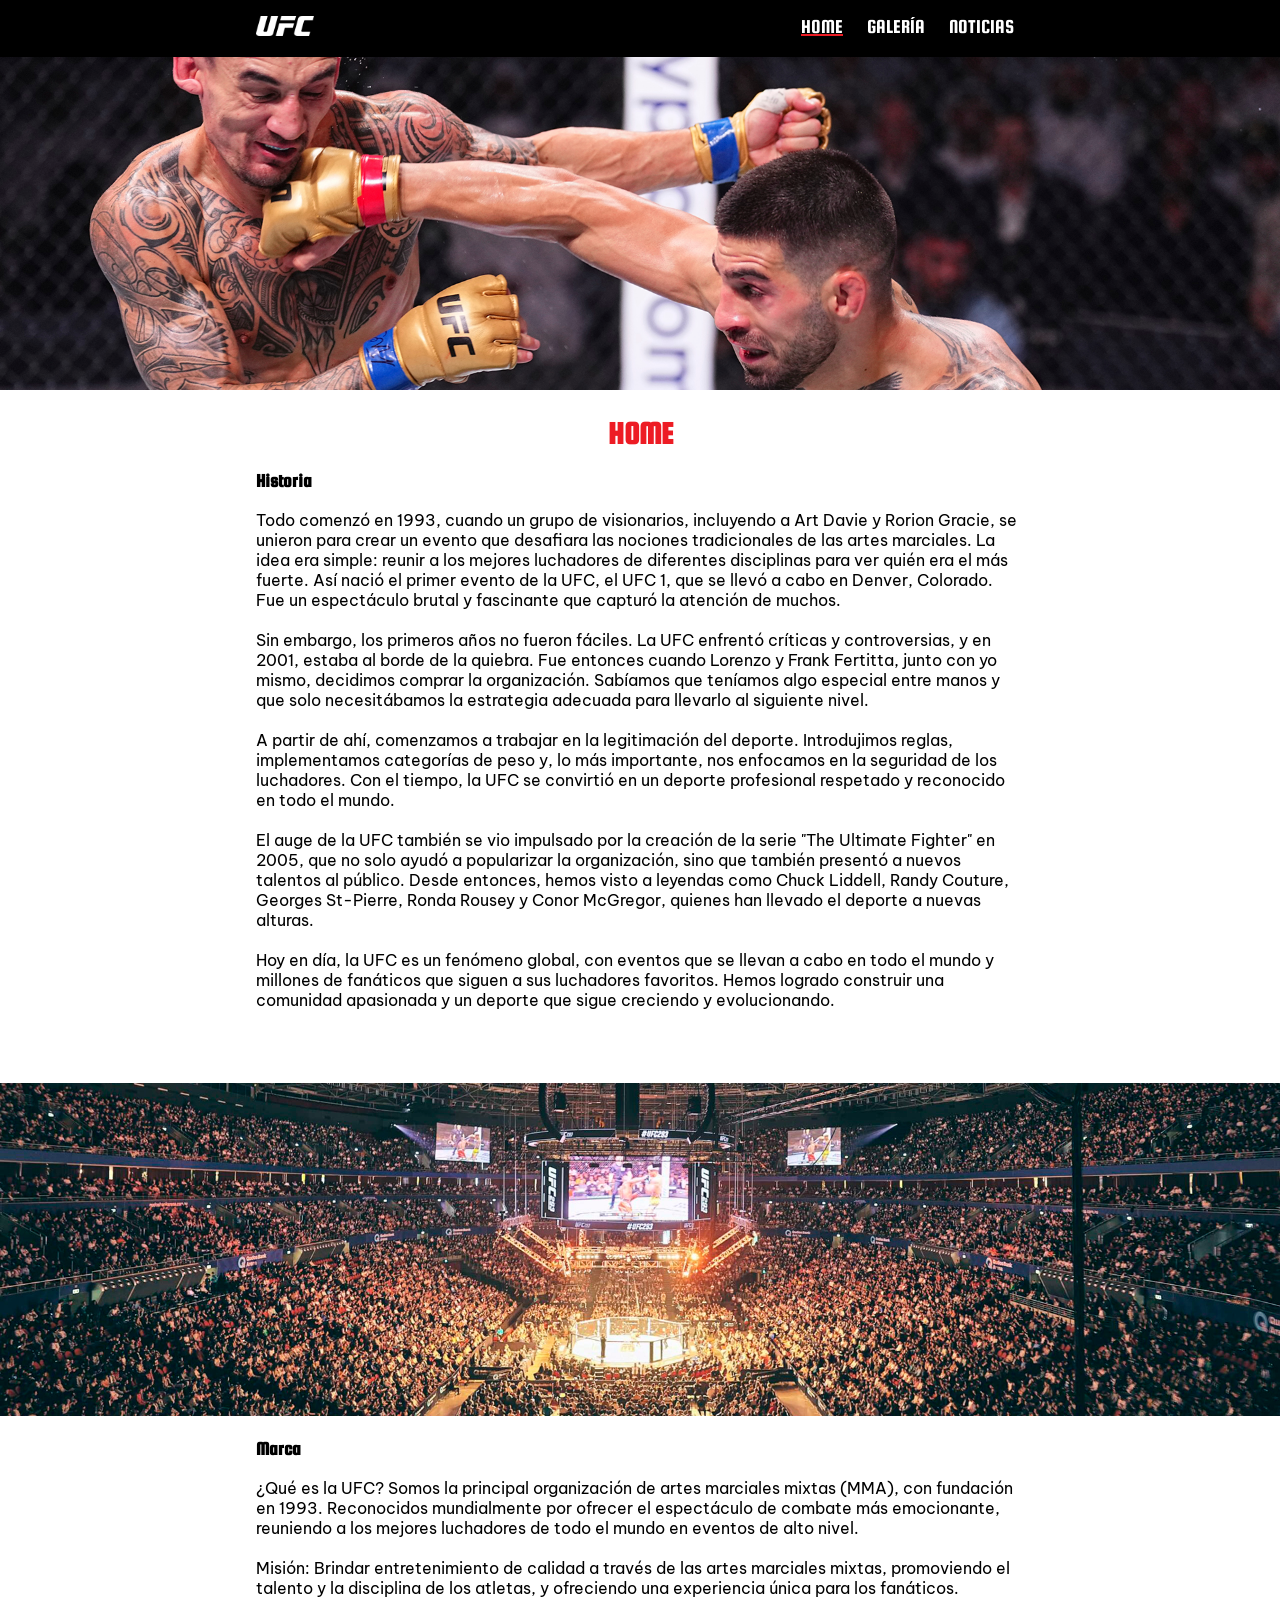
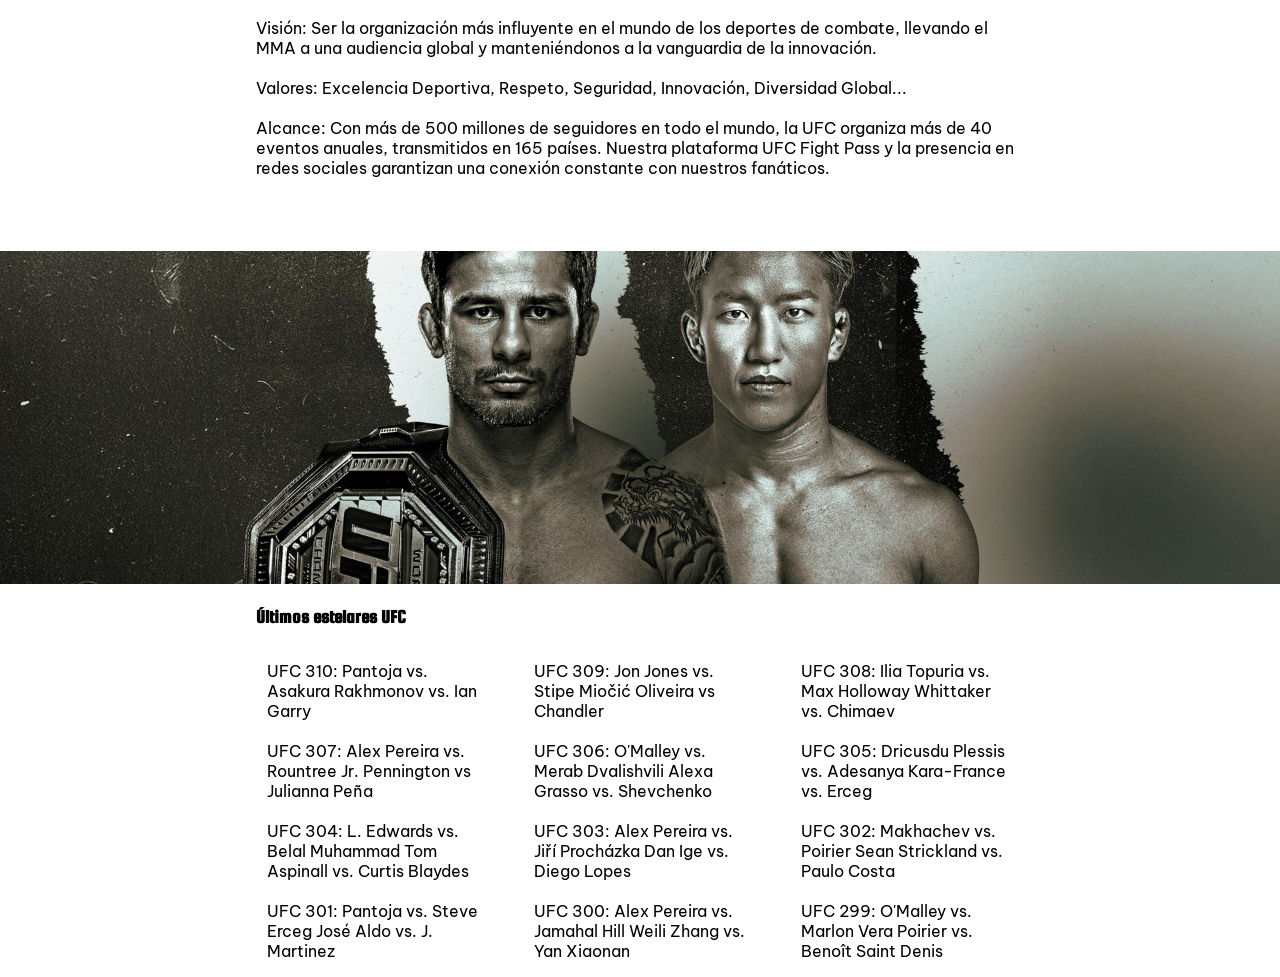
==== index.html @ be305bf8 "Add files via upload" ====
<!DOCTYPE html>
<head>
    <meta charset="utf-8">
    <meta name="author" content="Alejandro Torres">
    <meta name="description" content="La Casa del Ultimate Fighting Championship.">
    <title>The Ultimate Fighting Championship</title>
    <link rel="icon" href="Imagenes/favicon.png">
    <link rel="stylesheet" href="HojaCSS.css">
    <style>
        nav{
            background-color: black;
            color: white;
            position: fixed;
                top: 0;
                left: 0;
                right: 0;
        }
        ul{
            margin-left: 20%;
            margin-right: 20%;
            display: flex;
            justify-content: space-between;
        }
        li{
            display: inline-block;
            padding-left: 10px;
            padding-right: 10px;
            font-size: 15pt;
        }
        u{
            text-decoration-color: #ED1C24;
        }
        @font-face {
            font-family: 'titulos';
            src: url(SquadaOne-Regular.ttf);
        }
        @font-face {
            font-family: 'texto';
            src: url(BeVietnamPro-Regular.ttf);
        }
        h1{
            font-family: 'titulos';
        }
        h3{
            font-family: 'titulos';
        }
        p{
            font-family: 'texto';
        }
    </style>
</head>
    
<header>
    <nav>
        <ul style="padding: 0px;">
            <div>
                <li style="padding: 0px;"><img src="Imagenes/ufc-logo-blanco.png"; style="height: 20px;"></li>
            </div>
            <div>
                <a><li style="font-family: 'titulos';"><u>HOME</u></li></a>
                <a><li style="font-family: 'titulos';">GALERÍA</li></a>
                <a><li style="font-family: 'titulos';">NOTICIAS</li></a>
            </div>
        </ul>
    </nav>
</header>

<body style="margin: 0px;">
    <div style="position: static; right: 0px; top: 57px; right: 0px;">
        <img src="Imagenes/Home1.png" alt="Ilia Topuria dando un overhand a Max Holloway" style="width: 100%; margin-top: 57px;">
    </div>
    <div style="color: #ED1C24; text-align: center;">
        <h1>HOME</h1>
    </div>
    <div style="margin-left: 20%; margin-right: 20%;">
        <h3>Historia</h3>
        <p>Todo comenzó en 1993, cuando un grupo de visionarios, incluyendo a Art Davie y Rorion Gracie, se unieron para crear un evento que desafiara las nociones tradicionales de las artes marciales. La idea era simple: reunir a los mejores luchadores de diferentes disciplinas para ver quién era el más fuerte. Así nació el primer evento de la UFC, el UFC 1, que se llevó a cabo en Denver, Colorado. Fue un espectáculo brutal y fascinante que capturó la atención de muchos.
            <br> <br>
            Sin embargo, los primeros años no fueron fáciles. La UFC enfrentó críticas y controversias, y en 2001, estaba al borde de la quiebra. Fue entonces cuando Lorenzo y Frank Fertitta, junto con yo mismo, decidimos comprar la organización. Sabíamos que teníamos algo especial entre manos y que solo necesitábamos la estrategia adecuada para llevarlo al siguiente nivel.
            <br> <br>
            A partir de ahí, comenzamos a trabajar en la legitimación del deporte. Introdujimos reglas, implementamos categorías de peso y, lo más importante, nos enfocamos en la seguridad de los luchadores. Con el tiempo, la UFC se convirtió en un deporte profesional respetado y reconocido en todo el mundo.
            <br> <br>
            El auge de la UFC también se vio impulsado por la creación de la serie "The Ultimate Fighter" en 2005, que no solo ayudó a popularizar la organización, sino que también presentó a nuevos talentos al público. Desde entonces, hemos visto a leyendas como Chuck Liddell, Randy Couture, Georges St-Pierre, Ronda Rousey y Conor McGregor, quienes han llevado el deporte a nuevas alturas.
            <br> <br>
            Hoy en día, la UFC es un fenómeno global, con eventos que se llevan a cabo en todo el mundo y millones de fanáticos que siguen a sus luchadores favoritos. Hemos logrado construir una comunidad apasionada y un deporte que sigue creciendo y evolucionando.
        </p>
    </div>
    <div style="position: static; right: 0px; top: 57px; right: 0px;">
        <img src="Imagenes/Home2.png" alt="UFC fight night" style="width: 100%; margin-top: 57px;">
    </div>
    <div style="margin-left: 20%; margin-right: 20%;">
        <h3>Marca</h3>
        <p>¿Qué es la UFC?
            Somos la principal organización de artes marciales mixtas (MMA), con fundación en 1993. Reconocidos mundialmente por ofrecer el espectáculo de combate más emocionante, reuniendo a los mejores luchadores de todo el mundo en eventos de alto nivel.
            <br> <br>
            Misión: 
            Brindar entretenimiento de calidad a través de las artes marciales mixtas, promoviendo el talento y la disciplina de los atletas, y ofreciendo una experiencia única para los fanáticos.
            <br> <br>
            Visión:  
            Ser la organización más influyente en el mundo de los deportes de combate, llevando el MMA a una audiencia global y manteniéndonos a la vanguardia de la innovación.
            <br> <br>
            Valores:  
            Excelencia Deportiva, Respeto, Seguridad, Innovación, Diversidad Global...
            <br> <br>
            Alcance:
            Con más de 500 millones de seguidores en todo el mundo, la UFC organiza más de 40 eventos anuales, transmitidos en 165 países. Nuestra plataforma UFC Fight Pass y la presencia en redes sociales garantizan una conexión constante con nuestros fanáticos.
        </p>
    </div>
    <div style="position: static; right: 0px; top: 57px; right: 0px;">
        <img src="Imagenes/Home3.png" alt="UFC 310" style="width: 100%; margin-top: 57px;">
    </div>
    <div style="margin-left: 20%; margin-right: 20%;">
    <h3>Últimos estelares UFC</h3>
    </div>
    <div style="display: grid; grid-template-columns: 1fr 1fr 1fr 1fr 1fr; gap: 55px;">
        <div></div>
        <div>
            <p>UFC 310:
                Pantoja vs. Asakura
                Rakhmonov vs. Ian Garry
                <br> <br>
                UFC 307:
                Alex Pereira vs. Rountree Jr.
                Pennington vs Julianna Peña
                <br> <br>
                UFC 304:
                L. Edwards vs. Belal Muhammad
                Tom Aspinall vs. Curtis Blaydes
                <br> <br>
                UFC 301:
                Pantoja vs. Steve Erceg
                José Aldo vs. J. Martinez
            </p>
        </div>
        <div>
            <p>UFC 309:
                Jon Jones vs. Stipe Miočić
                Oliveira vs Chandler
                <br> <br>
                UFC 306:
                O'Malley vs. Merab Dvalishvili
                Alexa Grasso vs. Shevchenko
                <br> <br>
                UFC 303:
                Alex Pereira vs. Jiří Procházka
                Dan Ige vs. Diego Lopes
                <br> <br>
                UFC 300:
                Alex Pereira vs. Jamahal Hill
                Weili Zhang vs. Yan Xiaonan
            </p>
        </div>
        <div>
            <p>UFC 308:
                Ilia Topuria vs. Max Holloway
                Whittaker vs. Chimaev
                <br> <br>
                UFC 305:
                Dricusdu Plessis vs. Adesanya
                Kara-France vs. Erceg
                <br> <br>
                UFC 302:
                Makhachev vs. Poirier
                Sean Strickland vs. Paulo Costa
                <br> <br>
                UFC 299:
                O'Malley vs. Marlon Vera
                Poirier vs. Benoît Saint Denis
            </p>
        </div>
    </div>
</body>

<footer>

</footer>
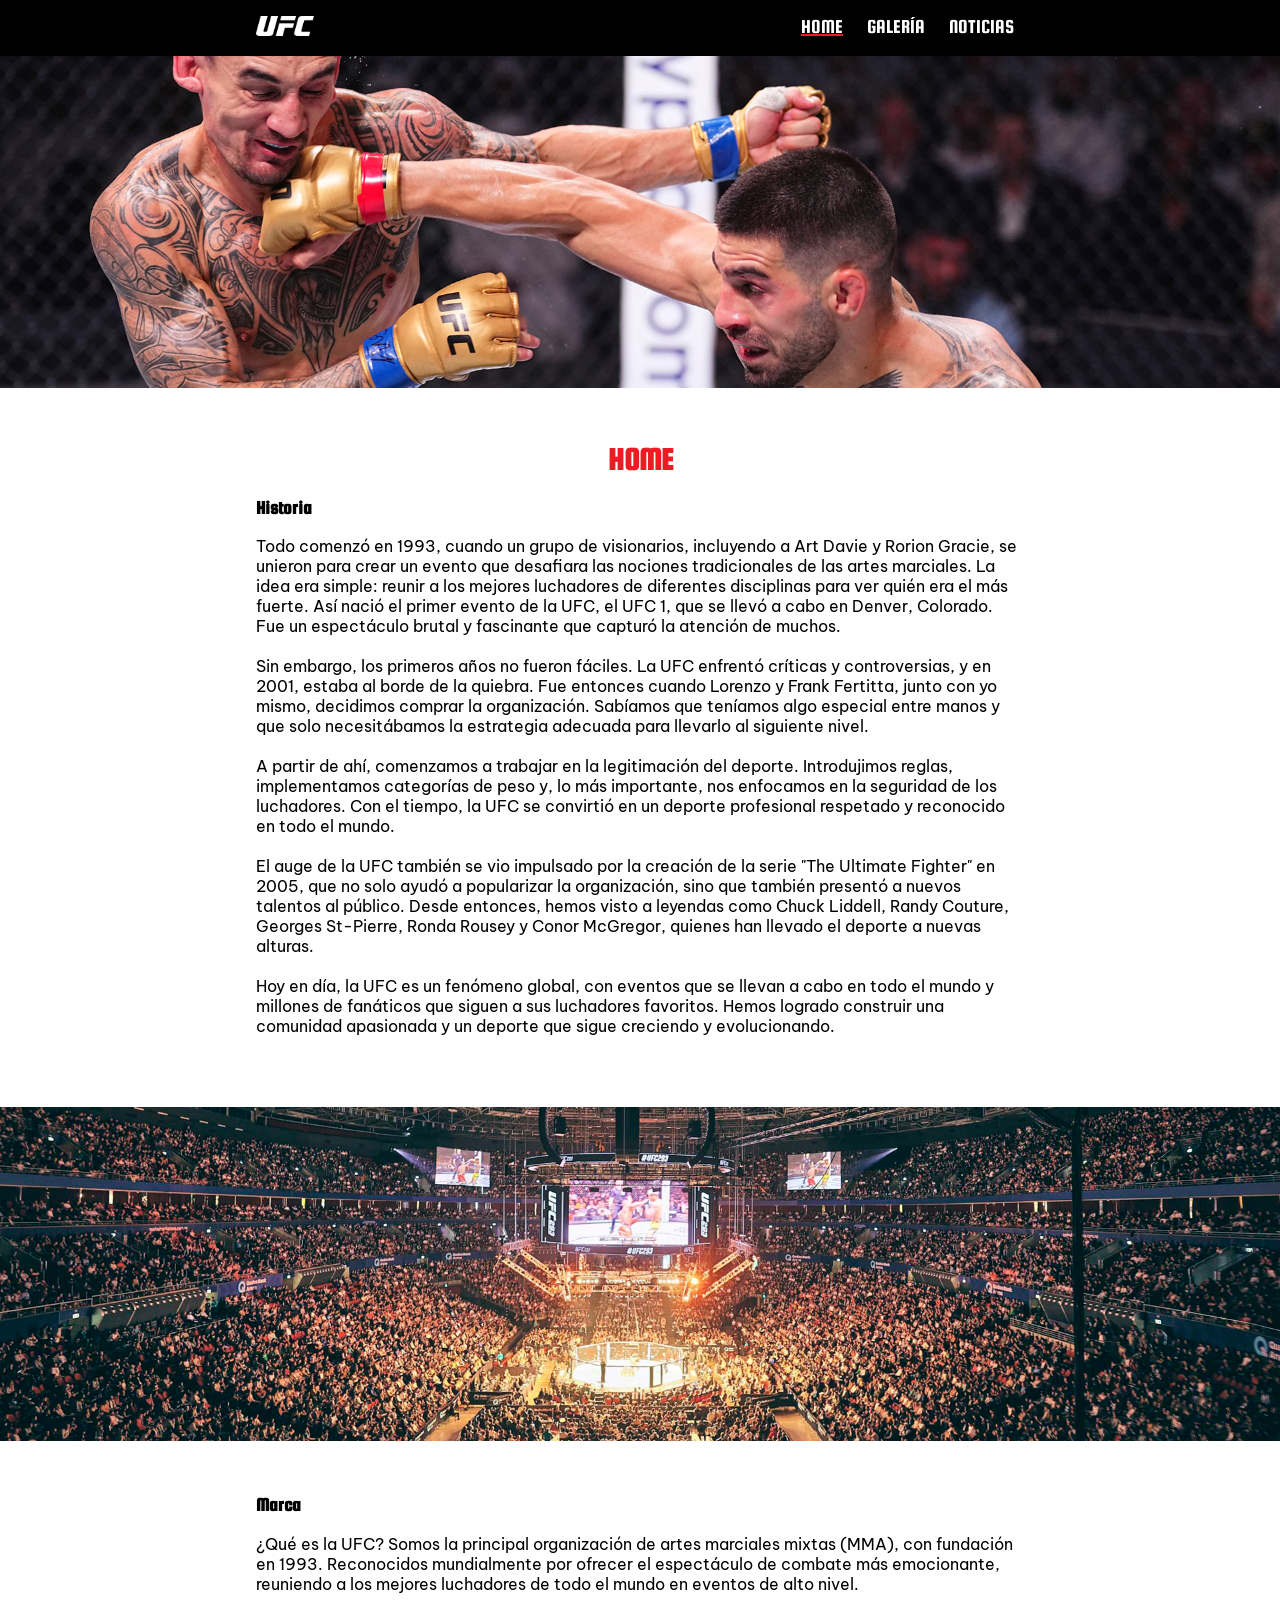
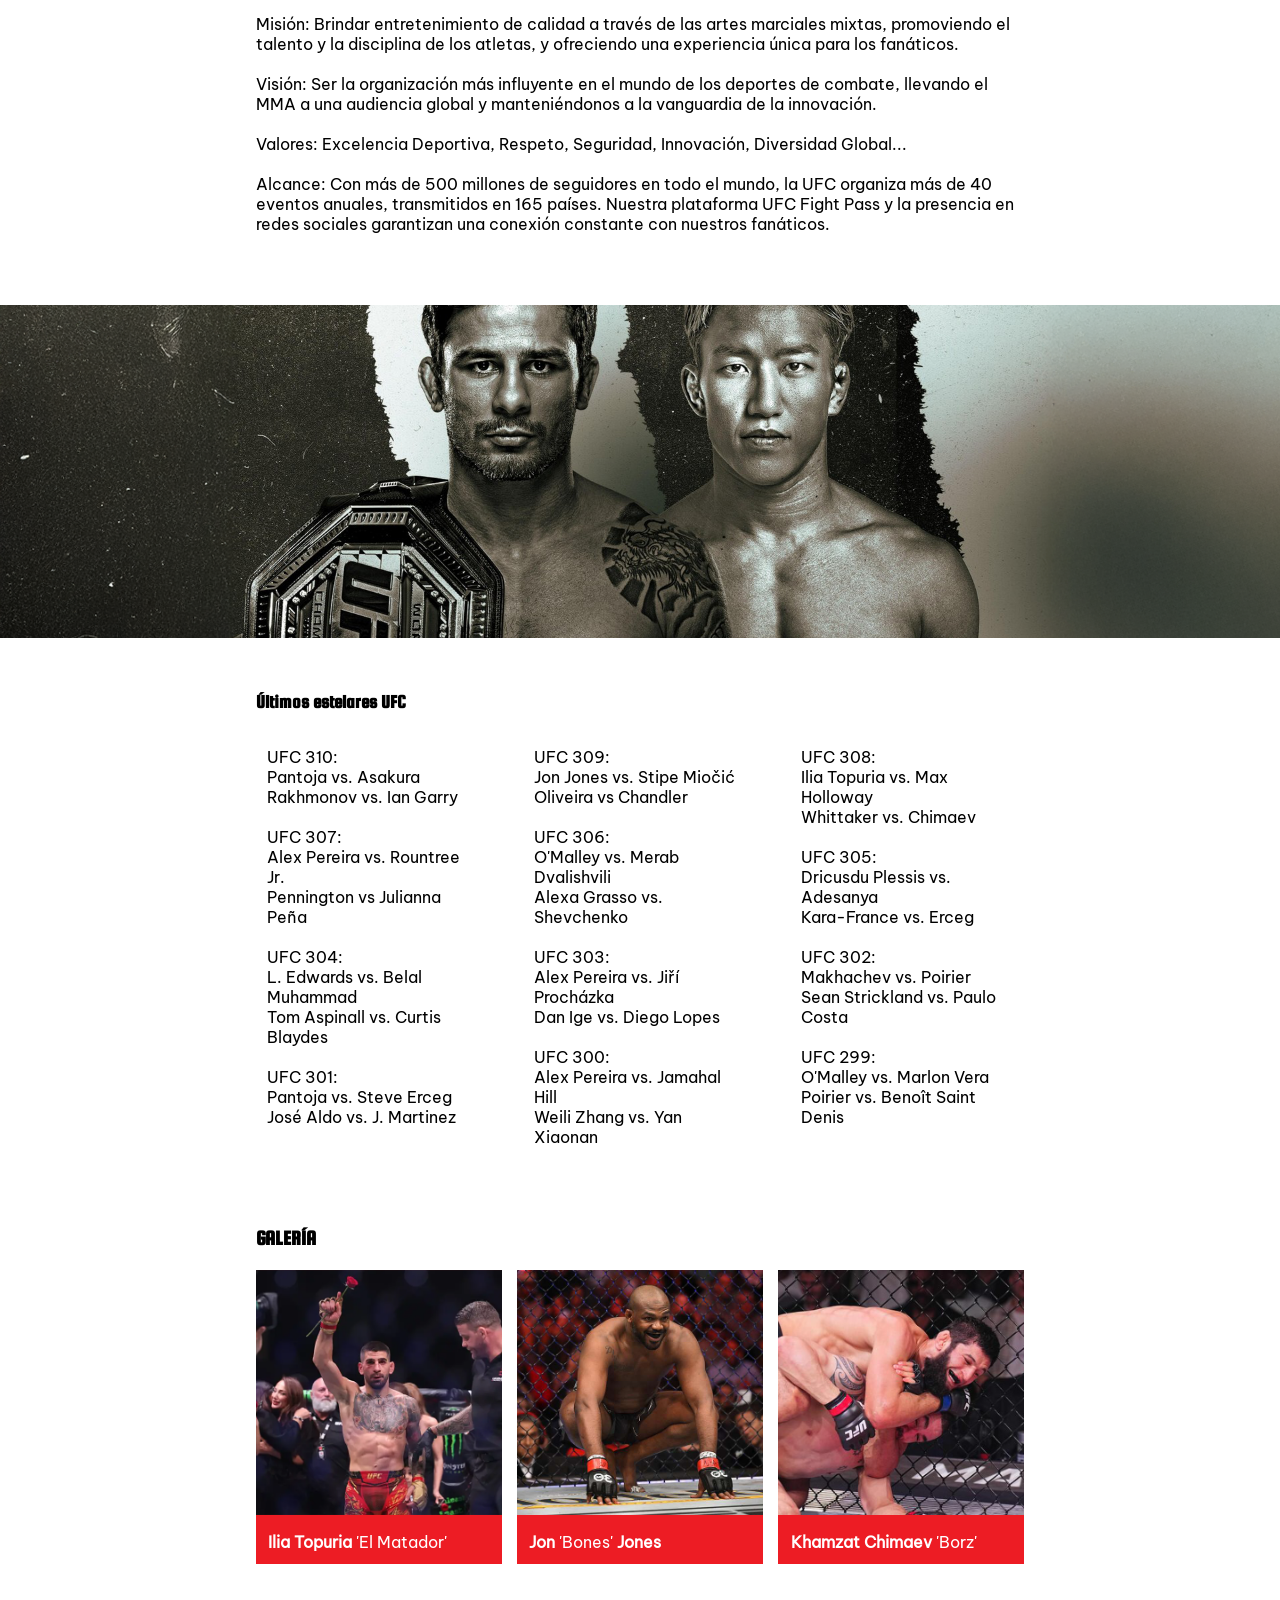
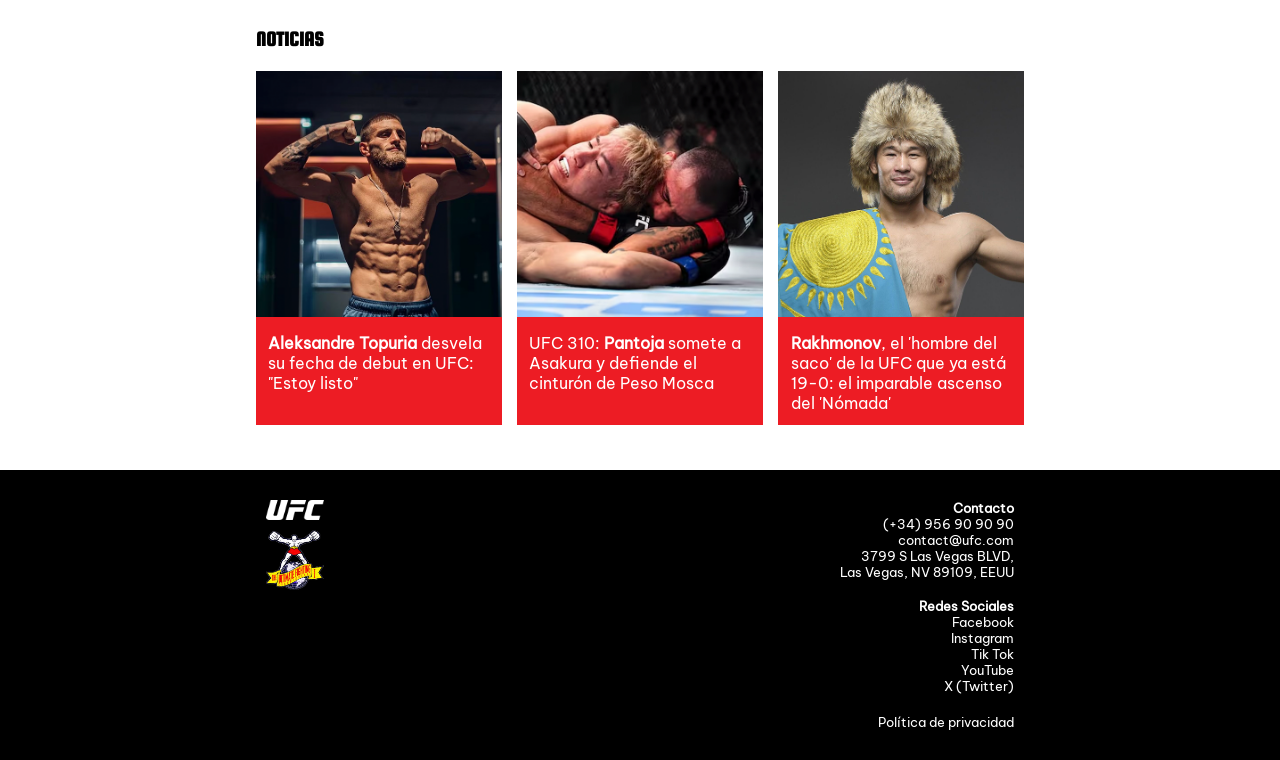
==== commit f56248d2: "Add files via upload" ====
--- a/index.html
+++ b/index.html
@@ -6,73 +6,31 @@
     <title>The Ultimate Fighting Championship</title>
     <link rel="icon" href="Imagenes/favicon.png">
     <link rel="stylesheet" href="HojaCSS.css">
-    <style>
-        nav{
-            background-color: black;
-            color: white;
-            position: fixed;
-                top: 0;
-                left: 0;
-                right: 0;
-        }
-        ul{
-            margin-left: 20%;
-            margin-right: 20%;
-            display: flex;
-            justify-content: space-between;
-        }
-        li{
-            display: inline-block;
-            padding-left: 10px;
-            padding-right: 10px;
-            font-size: 15pt;
-        }
-        u{
-            text-decoration-color: #ED1C24;
-        }
-        @font-face {
-            font-family: 'titulos';
-            src: url(SquadaOne-Regular.ttf);
-        }
-        @font-face {
-            font-family: 'texto';
-            src: url(BeVietnamPro-Regular.ttf);
-        }
-        h1{
-            font-family: 'titulos';
-        }
-        h3{
-            font-family: 'titulos';
-        }
-        p{
-            font-family: 'texto';
-        }
-    </style>
 </head>
     
 <header>
-    <nav>
-        <ul style="padding: 0px;">
-            <div>
-                <li style="padding: 0px;"><img src="Imagenes/ufc-logo-blanco.png"; style="height: 20px;"></li>
-            </div>
-            <div>
-                <a><li style="font-family: 'titulos';"><u>HOME</u></li></a>
-                <a><li style="font-family: 'titulos';">GALERÍA</li></a>
-                <a><li style="font-family: 'titulos';">NOTICIAS</li></a>
+    <nav class="nav1">
+        <ul class="ul1">
+            <div>
+                <li class="li1ufc"><img src="Imagenes/ufc-logo-blanco.png" class="imgmenu"></li>
+            </div>
+            <div>
+                <a rel="stylesheet" href="HOME.html"><li class="li1"><u>HOME</u></li></a>
+                <a rel="stylesheet" href="GALERIA.html"><li class="li1">GALERÍA</li></a>
+                <a rel="stylesheet" href="NOTICIAS.html"><li class="li1">NOTICIAS</li></a>
             </div>
         </ul>
     </nav>
 </header>
 
-<body style="margin: 0px;">
-    <div style="position: static; right: 0px; top: 57px; right: 0px;">
-        <img src="Imagenes/Home1.png" alt="Ilia Topuria dando un overhand a Max Holloway" style="width: 100%; margin-top: 57px;">
-    </div>
-    <div style="color: #ED1C24; text-align: center;">
+<body>
+    <div class="banner">
+        <img src="Imagenes/Home1.png" alt="Ilia Topuria dando un overhand a Max Holloway" class="b1">
+    </div>
+    <div class="home">
         <h1>HOME</h1>
     </div>
-    <div style="margin-left: 20%; margin-right: 20%;">
+    <div class="txt">
         <h3>Historia</h3>
         <p>Todo comenzó en 1993, cuando un grupo de visionarios, incluyendo a Art Davie y Rorion Gracie, se unieron para crear un evento que desafiara las nociones tradicionales de las artes marciales. La idea era simple: reunir a los mejores luchadores de diferentes disciplinas para ver quién era el más fuerte. Así nació el primer evento de la UFC, el UFC 1, que se llevó a cabo en Denver, Colorado. Fue un espectáculo brutal y fascinante que capturó la atención de muchos.
             <br> <br>
@@ -85,10 +43,10 @@
             Hoy en día, la UFC es un fenómeno global, con eventos que se llevan a cabo en todo el mundo y millones de fanáticos que siguen a sus luchadores favoritos. Hemos logrado construir una comunidad apasionada y un deporte que sigue creciendo y evolucionando.
         </p>
     </div>
-    <div style="position: static; right: 0px; top: 57px; right: 0px;">
-        <img src="Imagenes/Home2.png" alt="UFC fight night" style="width: 100%; margin-top: 57px;">
-    </div>
-    <div style="margin-left: 20%; margin-right: 20%;">
+    <div class="banner">
+        <img src="Imagenes/Home2.png" alt="UFC fight night" class="b1">
+    </div>
+    <div class="txt">
         <h3>Marca</h3>
         <p>¿Qué es la UFC?
             Somos la principal organización de artes marciales mixtas (MMA), con fundación en 1993. Reconocidos mundialmente por ofrecer el espectáculo de combate más emocionante, reuniendo a los mejores luchadores de todo el mundo en eventos de alto nivel.
@@ -106,71 +64,180 @@
             Con más de 500 millones de seguidores en todo el mundo, la UFC organiza más de 40 eventos anuales, transmitidos en 165 países. Nuestra plataforma UFC Fight Pass y la presencia en redes sociales garantizan una conexión constante con nuestros fanáticos.
         </p>
     </div>
-    <div style="position: static; right: 0px; top: 57px; right: 0px;">
-        <img src="Imagenes/Home3.png" alt="UFC 310" style="width: 100%; margin-top: 57px;">
-    </div>
-    <div style="margin-left: 20%; margin-right: 20%;">
+    <div class="banner">
+        <img src="Imagenes/Home3.png" alt="UFC 310" class="b1">
+    </div>
+    <div class="txt">
     <h3>Últimos estelares UFC</h3>
     </div>
-    <div style="display: grid; grid-template-columns: 1fr 1fr 1fr 1fr 1fr; gap: 55px;">
+    <div class="home3">
         <div></div>
         <div>
             <p>UFC 310:
+                <br>
                 Pantoja vs. Asakura
+                <br>
                 Rakhmonov vs. Ian Garry
                 <br> <br>
                 UFC 307:
+                <br>
                 Alex Pereira vs. Rountree Jr.
+                <br>
                 Pennington vs Julianna Peña
                 <br> <br>
                 UFC 304:
+                <br>
                 L. Edwards vs. Belal Muhammad
+                <br>
                 Tom Aspinall vs. Curtis Blaydes
                 <br> <br>
                 UFC 301:
+                <br>
                 Pantoja vs. Steve Erceg
+                <br>
                 José Aldo vs. J. Martinez
             </p>
         </div>
         <div>
             <p>UFC 309:
+                <br>
                 Jon Jones vs. Stipe Miočić
+                <br>
                 Oliveira vs Chandler
                 <br> <br>
                 UFC 306:
+                <br>
                 O'Malley vs. Merab Dvalishvili
+                <br>
                 Alexa Grasso vs. Shevchenko
                 <br> <br>
                 UFC 303:
+                <br>
                 Alex Pereira vs. Jiří Procházka
+                <br>
                 Dan Ige vs. Diego Lopes
                 <br> <br>
                 UFC 300:
+                <br>
                 Alex Pereira vs. Jamahal Hill
+                <br>
                 Weili Zhang vs. Yan Xiaonan
             </p>
         </div>
         <div>
             <p>UFC 308:
+                <br>
                 Ilia Topuria vs. Max Holloway
+                <br>
                 Whittaker vs. Chimaev
                 <br> <br>
                 UFC 305:
+                <br>
                 Dricusdu Plessis vs. Adesanya
+                <br>
                 Kara-France vs. Erceg
                 <br> <br>
                 UFC 302:
+                <br>
                 Makhachev vs. Poirier
+                <br>
                 Sean Strickland vs. Paulo Costa
                 <br> <br>
                 UFC 299:
+                <br>
                 O'Malley vs. Marlon Vera
+                <br>
                 Poirier vs. Benoît Saint Denis
             </p>
         </div>
     </div>
+    <div class="titsecc">
+        <h3>GALERÍA</h3>
+    </div>
+    <div class="secc">
+        <div class="seccimg">
+            <div>
+                <a rel="stylesheet" href="GALERIA.html">
+                <img src="Imagenes/TopuriaHome.png" class="imgs"></a>
+            </div>
+            <div>
+                <p class="secctxt"> <b>Ilia Topuria</b> 'El Matador'</p>
+            </div>
+        </div>
+        <div class="seccimg">
+            <div>
+                <a rel="stylesheet" href="GALERIA.html">
+                <img src="Imagenes/JonJonesHome.png" class="imgs"></a>
+            </div>
+            <div>
+                <p class="secctxt"> <b>Jon</b> 'Bones' <b>Jones</b></p>
+            </div>
+        </div>
+        <div class="seccimg">
+            <div>
+                <a rel="stylesheet" href="GALERIA.html">
+                <img src="Imagenes/ChimaevHome.png" class="imgs"></a>
+            </div>
+            <div>
+                <p class="secctxt"> <b>Khamzat Chimaev</b> 'Borz'</p>
+            </div>
+        </div>
+    </div>
+    <div class="titsecc">
+        <h3>NOTICIAS</h3>
+    </div>
+    <div class="secc">
+        <div class="seccimg">
+            <div>
+                <a rel="stylesheet" href="NOTICIAS.html">
+                <img src="Imagenes/AlexTHome.png" class="imgs"></a>
+            </div>
+            <div>
+                <p class="secctxt"> <b>Aleksandre Topuria</b> desvela su fecha de debut en UFC: "Estoy listo"</p>
+            </div>
+        </div>
+        <div class="seccimg">
+            <div>
+                <a rel="stylesheet" href="NOTICIAS.html">
+                <img src="Imagenes/PantojaHome.png" class="imgs"></a>
+            </div>
+            <div>
+                <p class="secctxt"> UFC 310: <b>Pantoja</b> somete a Asakura y defiende el cinturón de Peso Mosca</p>
+            </div>
+        </div>
+        <div class="seccimg">
+            <div>
+                <a rel="stylesheet" href="NOTICIAS.html">
+                <img src="Imagenes/RakhmonovHome.png" class="imgs"></a>
+            </div>
+            <div>
+                <p class="secctxt"> <b>Rakhmonov</b>, el 'hombre del saco' de la UFC que ya está 19-0: el imparable ascenso del 'Nómada'</p>
+            </div>
+        </div>
+    </div>
 </body>
 
-<footer>
+<footer class="nav2">
+
+    <div class="footerdiv1">
+        <li class="footer4"><img src="Imagenes/ufc-logo-blanco.png"; class="logofooter1"></li>
+        <li class="li2"><img src="Imagenes/ufc-logo-antiguo.png"; class="logofooter2"></li>
+    </div>
+
+    <div class="footerdiv2">
+        <li class="footer1"><p class="pfooter"><b>Contacto</b></p></li>
+        <li class="footer2"><p class="pfooter">(+34) 956 90 90 90</p></li>
+        <li class="footer2"><p class="pfooter">contact@ufc.com</p></li>
+        <li class="footer2"><p class="pfooter">3799 S Las Vegas BLVD,</p></li>
+        <li class="footer2"><p class="pfooter">Las Vegas, NV 89109, EEUU</p></li>
+        <br>
+        <li class="footer2"><p class="pfooter"><b>Redes Sociales</b></p></li>
+        <a href="https://www.facebook.com/UFCEspanol/"><li class="footer2"><p class="pfooter">Facebook</p></li></a>
+        <a href="https://www.instagram.com/ufc/"><li class="footer2"><p class="pfooter">Instagram</p></li></a>
+        <a href="https://www.tiktok.com/@ufcespanol"><li class="footer2"><p class="pfooter">Tik Tok</p></li></a>
+        <a href="https://www.youtube.com/ufc"><li class="footer2"><p class="pfooter">YouTube</p></li></a>
+        <a href="https://x.com/ufc"><li class="footer3"><p class="pfooter">X (Twitter)</p></li></a>
+        <a href="https://www.ufc.com/privacy-policy"><li class="footer5"><p class="pfooter">Política de privacidad</p></li></a>
+    </div>
 
 </footer>
--- a/HojaCSS.css
+++ b/HojaCSS.css
@@ -0,0 +1,262 @@
+@font-face {
+    font-family: 'titulos';
+    src: url(SquadaOne-Regular.ttf);
+}
+@font-face {
+    font-family: 'texto';
+    src: url(BeVietnamPro-Regular.ttf);
+}
+.nav1{
+    background-color: black;
+    color: white;
+    position: fixed;
+        top: 0;
+        left: 0;
+        right: 0;
+    z-index: 1;
+}
+ul{
+    padding: 0;
+}
+.ul1{
+    margin-left: 20%;
+    margin-right: 20%;
+    display: flex;
+    justify-content: space-between;
+}
+.li1ufc{
+    margin-left: 0;
+    margin-right: 0;
+    color: white;
+    display: inline-block;
+    font-size: 15pt;
+    font-family: 'titulos';
+}
+.li1{
+    color: white;
+    display: inline-block;
+    padding-left: 10px;
+    padding-right: 10px;
+    font-size: 15pt;
+    font-family: 'titulos';
+}
+.li1:hover{
+    color: #ED1C24;
+}
+.li1:active{
+    text-decoration: underline;
+}
+.imgmenu{
+    height: 20px;
+}
+.nav2{
+    background-color: black;
+    color: white;
+    display: flex;
+    justify-content: space-between;
+    margin-top: 5vh;
+    width: 100%;
+}
+.li2{
+    color: white;
+    display: flex;
+    flex-direction: column;
+    padding-left: 10px;
+    padding-right: 10px;
+    padding-top: 0px;
+    padding-bottom: 0px;
+    font-size: 80%;
+}
+.footer1{
+    color: white;
+    display: flex;
+    flex-direction: column;
+    padding-left: 10px;
+    padding-right: 10px;
+    padding-top: 0px;
+    padding-bottom: 0px;
+    font-size: 80%;
+    margin-top: 30px;
+    text-align: right;
+}
+.footer2{
+    color: white;
+    display: flex;
+    flex-direction: column;
+    padding-left: 10px;
+    padding-right: 10px;
+    padding-top: 0px;
+    padding-bottom: 0px;
+    font-size: 80%;
+    text-align: right;
+}
+.footer3{
+    color: white;
+    display: flex;
+    flex-direction: column;
+    padding-left: 10px;
+    padding-right: 10px;
+    padding-top: 0px;
+    padding-bottom: 0px;
+    font-size: 80%;
+    text-align: right;
+    margin-bottom: 20px;
+}
+.footer4{
+    color: white;
+    display: flex;
+    flex-direction: column;
+    padding-left: 10px;
+    padding-right: 10px;
+    padding-top: 0px;
+    padding-bottom: 0px;
+    font-size: 80%;
+    text-align: right;
+    margin-top: 30px;
+}
+.footer5{
+    color: white;
+    display: flex;
+    flex-direction: column;
+    padding-left: 10px;
+    padding-right: 10px;
+    padding-top: 0px;
+    padding-bottom: 0px;
+    font-size: 80%;
+    text-align: right;
+    margin-bottom: 30px;
+}
+.logofooter1{
+    height: 20px;
+}
+.logofooter2{
+    height: 60px;
+    margin-top: 10px;
+}
+.pfooter{
+    margin: 0px;
+}
+.pfooter:hover{
+    color: grey;
+}
+.pfooter:active{
+    color: #ED1C24;
+}
+u{
+    text-decoration-color: #ED1C24;
+}
+h1{
+    font-family: 'titulos';
+}
+h3{
+    font-family: 'titulos';
+}
+p{
+    font-family: 'texto';
+}
+a {
+    text-decoration: none;
+}
+body{
+    margin: 0px;
+}
+.tituloseccion{
+    color: #ED1C24;
+    margin-top: 100px;
+    text-align: center;
+}
+.home{
+    color: #ED1C24;
+    text-align: center;
+}
+.nombres{
+    gap: 5px;
+    margin-left: 20%;
+    margin-right: 20%;
+    display: flex;
+    align-items: baseline;
+}
+.pics{
+    display: flex;
+    justify-content: center;
+    margin-left: 20%;
+    margin-right: 20%;
+}
+.imgs{
+    width: 100%;
+}
+.imgsg{
+    width: 100%;
+}
+.imgs:hover{
+    opacity: 50%;
+}
+.footerdiv1{
+    margin-left: 20%;
+}
+.footerdiv2{
+    margin-right: 20%;
+}
+.noticiaspadre{
+    margin-left: 20%;
+    margin-right: 20%;
+    display: flex;
+    justify-content: space-between;
+    flex-wrap: wrap;
+}
+.not1{
+    width: 100%;
+    display: flex;
+    align-items: center;
+    margin-bottom: 50px;
+}
+.imgn1{
+    width: 30%;
+    float: left;
+    margin-right: 20px;
+}
+.imgn2{
+    width: 30%;
+    float: right;
+    margin-left: 20px;
+}
+.banner{
+    position: static;
+        right: 0px;
+        top: 55px;
+        right: 0px;
+    margin-bottom: 50px;
+}
+.b1{
+    width: 100%;
+    margin-top: 55px;
+}
+.txt{
+    margin-left: 20%;
+    margin-right: 20%;
+}
+.home3{
+    display: grid;
+    grid-template-columns: 1fr 1fr 1fr 1fr 1fr;
+    gap: 55px;
+}
+.titsecc{
+    margin-top: 5%;
+    margin-left: 20%;
+    margin-right: 20%;
+    font-size: large;
+}
+.secc{
+    margin-left: 20%;
+    margin-right: 20%;
+    display: flex;
+    justify-content: space-between;
+}
+.seccimg{
+    background-color: #ED1C24;
+    width: 32%;
+}
+.secctxt{
+    color: white;
+    margin: 5%;
+}
